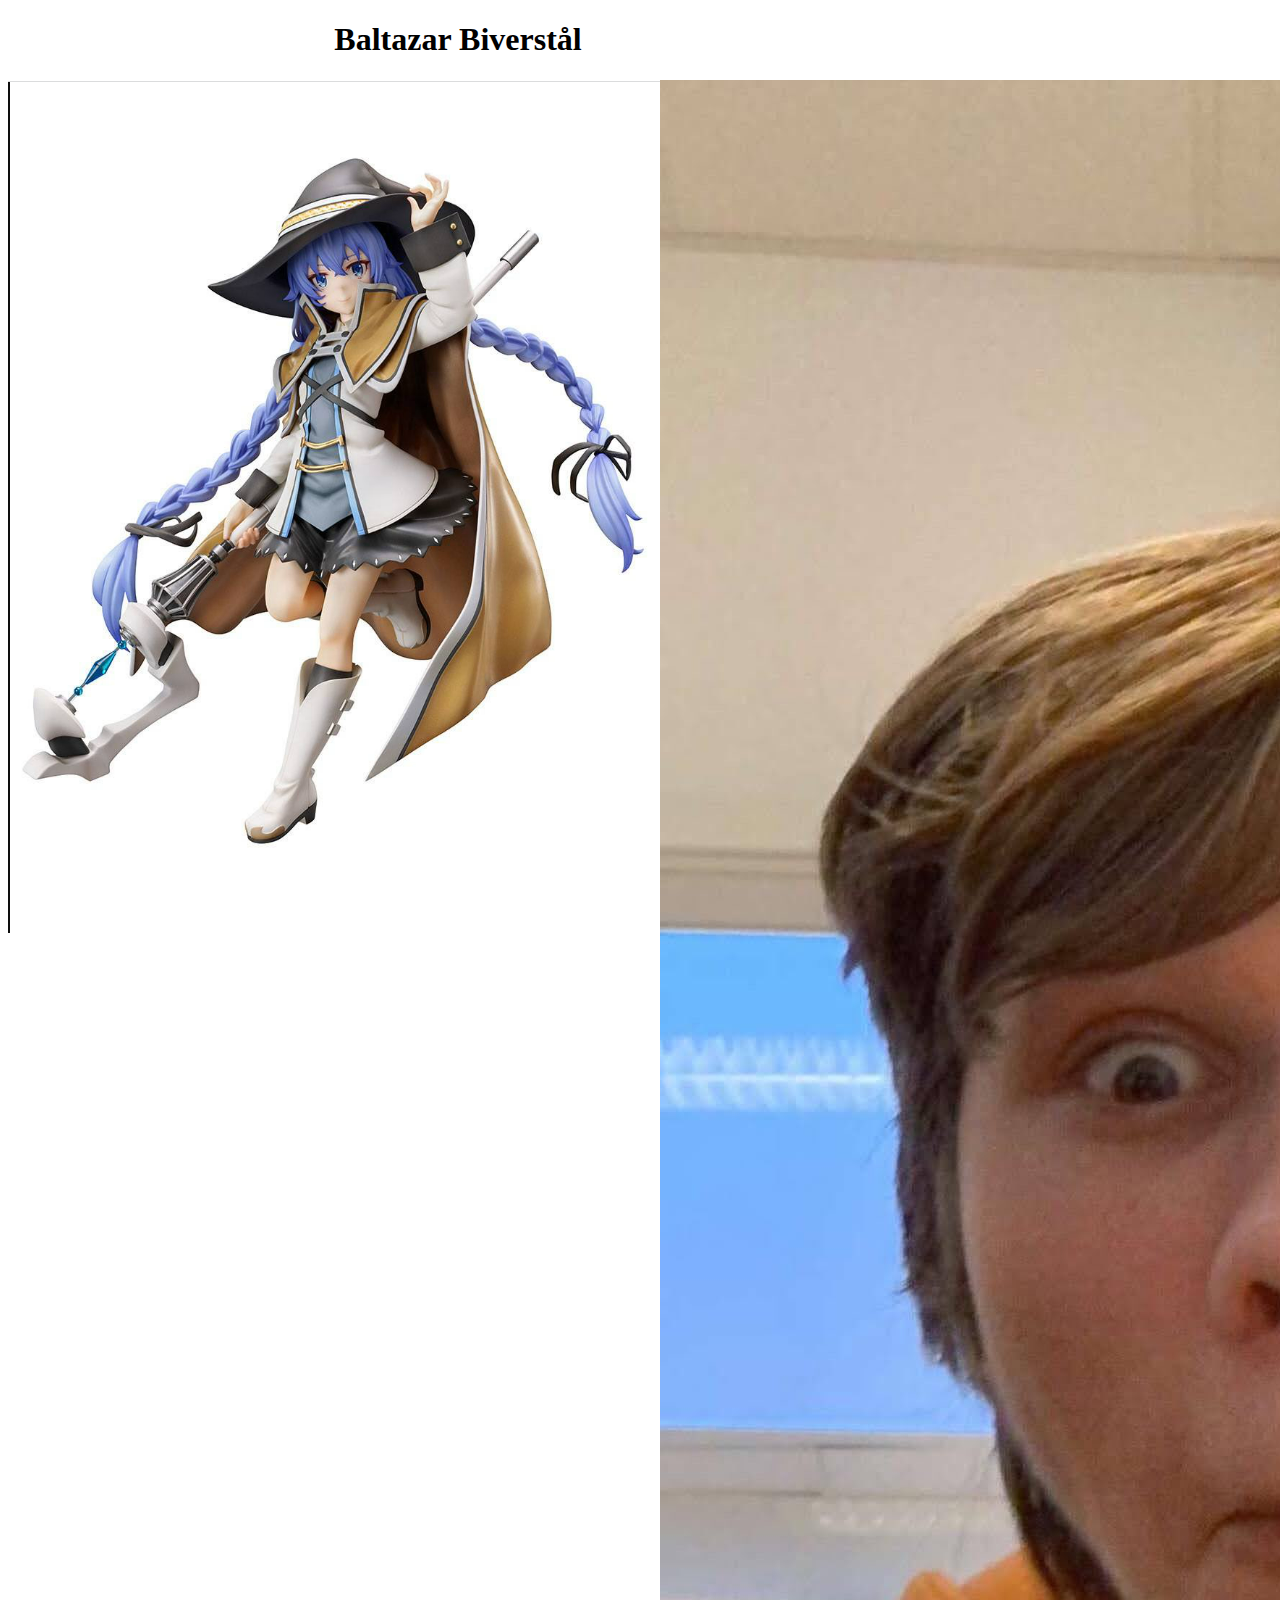
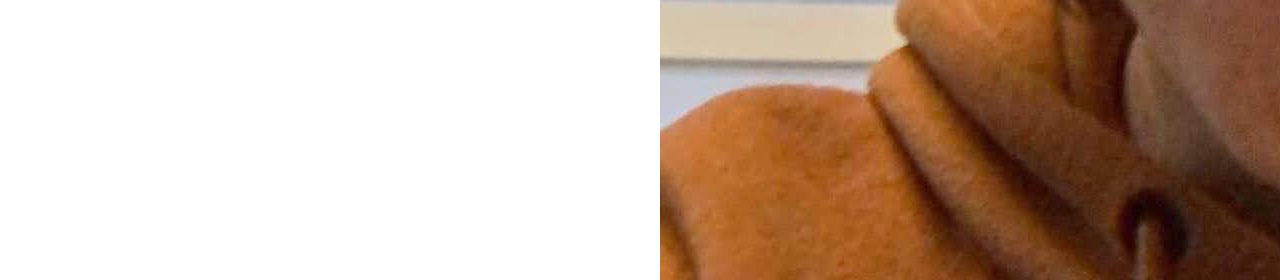
==== Index.html @ 94317509 "La till bilder" ====
<!DOCTYPE html>
<html lang="en">

<head>
    <meta charset="UTF-8">
    <meta http-equiv="X-UA-Compatible" content="IE=edge">
    <meta name="viewport" content="width=device-width, initial-scale=1.0">
    <title>Document</title>
    <link rel="stylesheet" href="style.css">
</head>

<body>
    <header>
        <h1>Baltazar Biverstål</h1>
    </header>
    <style>
        @keyframes spinning {
            from {
                transform: rotateY(0deg)
            }

            to {
                transform: rotateY(360deg)
            }
        }

        .spin {
            animation-name: spinning;
            animation-duration: 3s;
            animation-iteration-count: infinite;
            /* linear | ease | ease-in | ease-out | ease-in-out */
            animation-timing-function: linear;
        }
    </style>
    <main>
        <img src="Roxy.png" class="spin" />
        <img src="" alt="">
        <img src="Baltreypog.jpg" alt="Baltreypog">
        <img src="" alt="">
        <img src="Roxy.png" class="spin" />

    </main>
</body>


</html>
---- style.css ----
h1 {
    text-align: center;
    color: blue font-size: 32px;
}

body {
    height: 100vh;
    width: 100vh;
}

main {
    display: grid;
    grid-template-columns: 2fr 1fr 5fr 1fr 2fr;
}
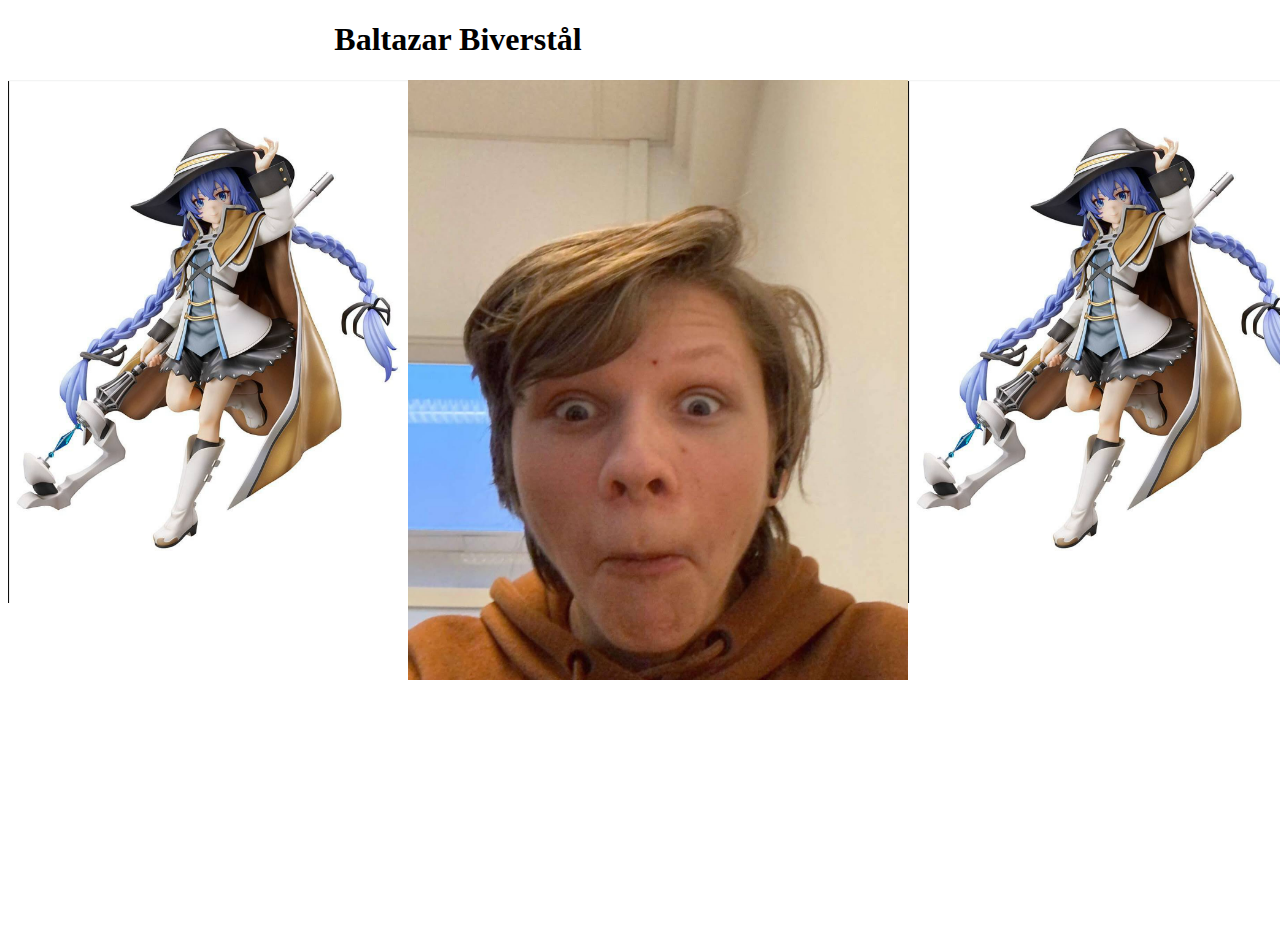
==== commit 6fbce7bb: "Update" ====
--- a/Index.html
+++ b/Index.html
@@ -8,11 +8,11 @@
     <title>Document</title>
     <link rel="stylesheet" href="style.css">
 </head>
+<header>
+    <h1>Baltazar Biverstål</h1>
+</header>
 
 <body>
-    <header>
-        <h1>Baltazar Biverstål</h1>
-    </header>
     <style>
         @keyframes spinning {
             from {
@@ -33,11 +33,9 @@
         }
     </style>
     <main>
-        <img src="Roxy.png" class="spin" />
-        <img src="" alt="">
-        <img src="Baltreypog.jpg" alt="Baltreypog">
-        <img src="" alt="">
-        <img src="Roxy.png" class="spin" />
+        <img src="Roxy.png" class="spin" width="400" />
+        <img src="Baltreypog.jpg" alt="Baltreypog" width="500" height="600">
+        <img src="Roxy.png" class="spin" width="400" />
 
     </main>
 </body>
--- a/style.css
+++ b/style.css
@@ -10,5 +10,5 @@
 
 main {
     display: grid;
-    grid-template-columns: 2fr 1fr 5fr 1fr 2fr;
+    grid-template-columns: 2fr 5fr 2fr;
 }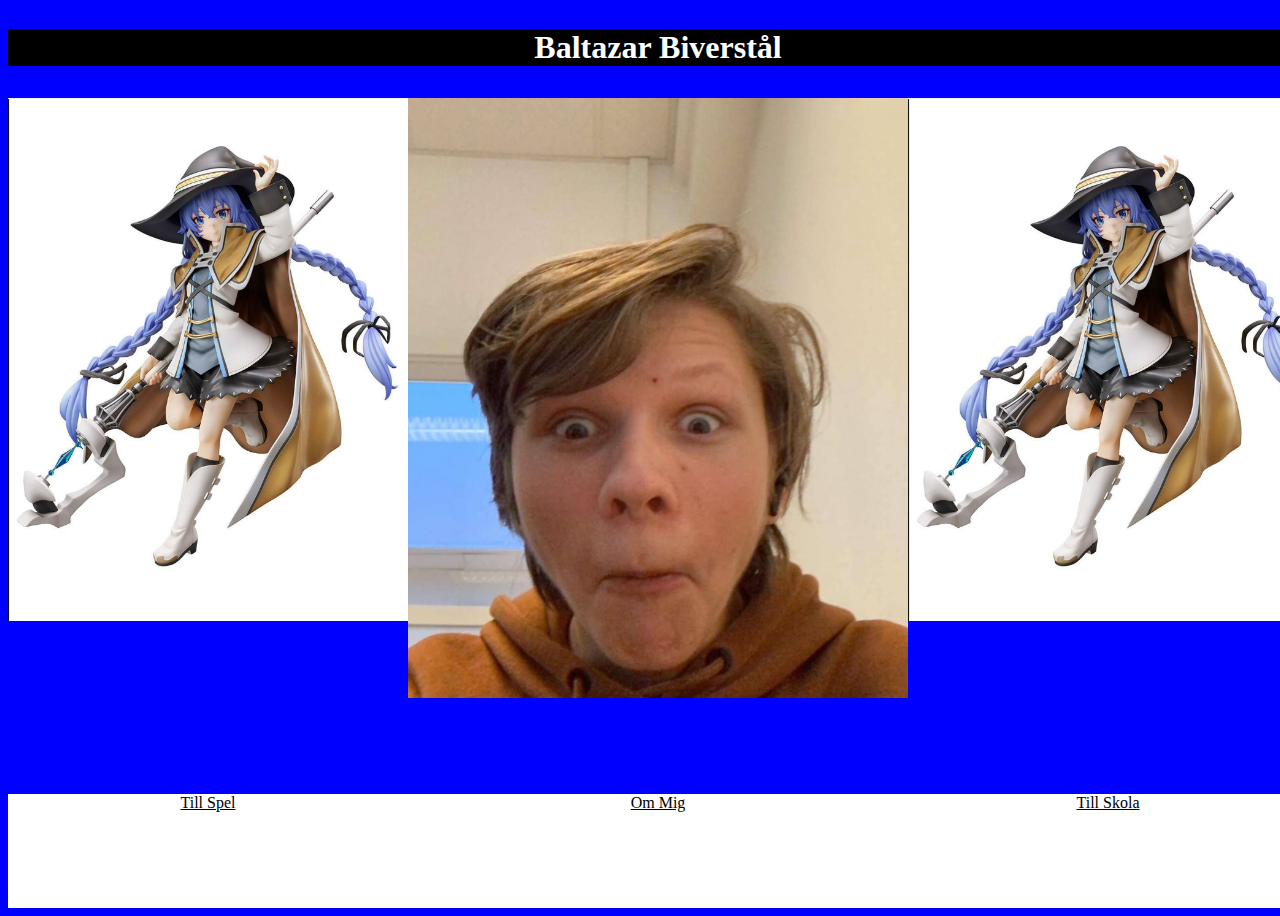
==== commit ec43b7eb: "Nya sidor" ====
--- a/Index.html
+++ b/Index.html
@@ -8,11 +8,11 @@
     <title>Document</title>
     <link rel="stylesheet" href="style.css">
 </head>
-<header>
-    <h1>Baltazar Biverstål</h1>
-</header>
 
 <body>
+    <header>
+        <h1>Baltazar Biverstål</h1>
+    </header>
     <style>
         @keyframes spinning {
             from {
@@ -36,7 +36,9 @@
         <img src="Roxy.png" class="spin" width="400" />
         <img src="Baltreypog.jpg" alt="Baltreypog" width="500" height="600">
         <img src="Roxy.png" class="spin" width="400" />
-
+        <a href="./Spel.html">Till Spel</a>
+        <a href="./om-mig.html">Om Mig</a>
+        <a href="./skola.html">Till Skola</a>
     </main>
 </body>
 
--- a/style.css
+++ b/style.css
@@ -1,14 +1,29 @@
 h1 {
     text-align: center;
-    color: blue font-size: 32px;
+    color: white;
+    background-color: black;
+}
+
+h2 {
+    text-align: center;
+    color: white;
 }
 
 body {
     height: 100vh;
     width: 100vh;
+    display: grid;
+    grid-template-rows: 1fr 9fr;
+    background-color: blue;
 }
 
 main {
     display: grid;
     grid-template-columns: 2fr 5fr 2fr;
+}
+
+a {
+    color: black;
+    text-align: center;
+    background-color: white;
 }